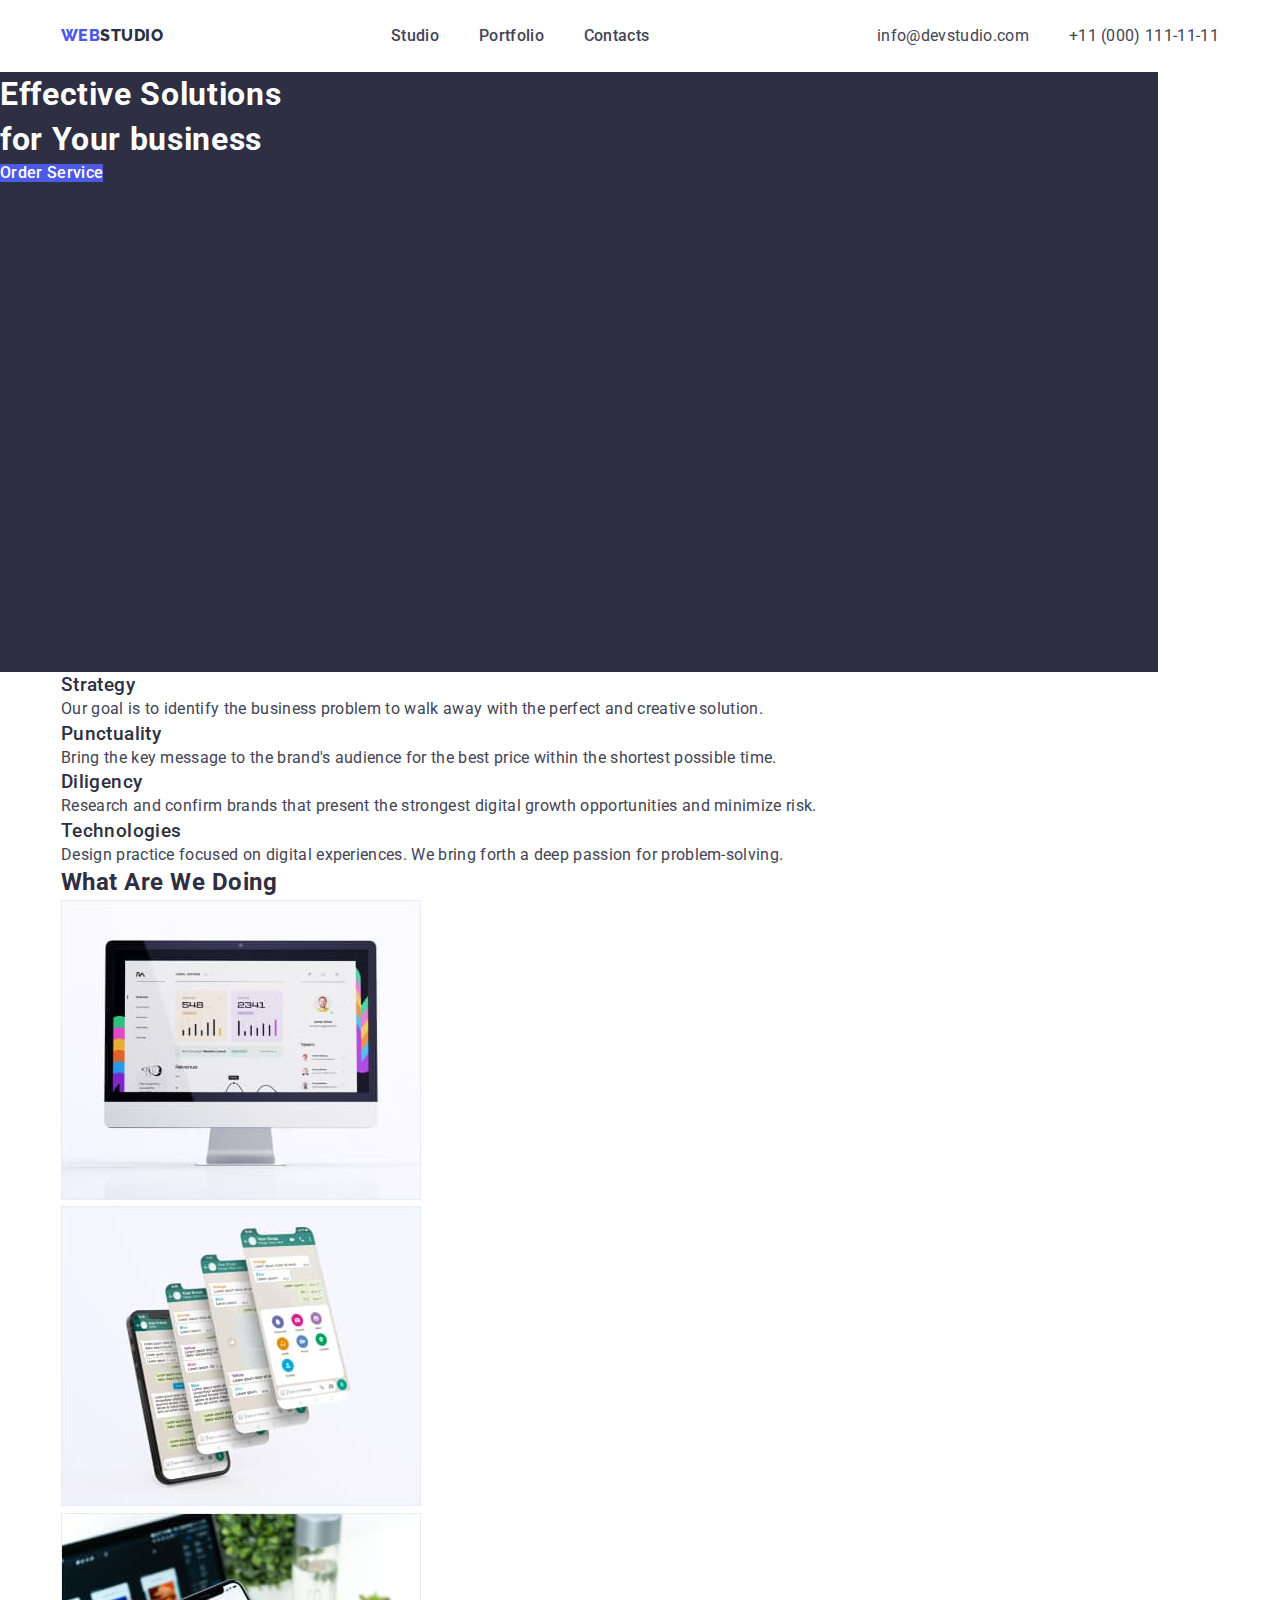
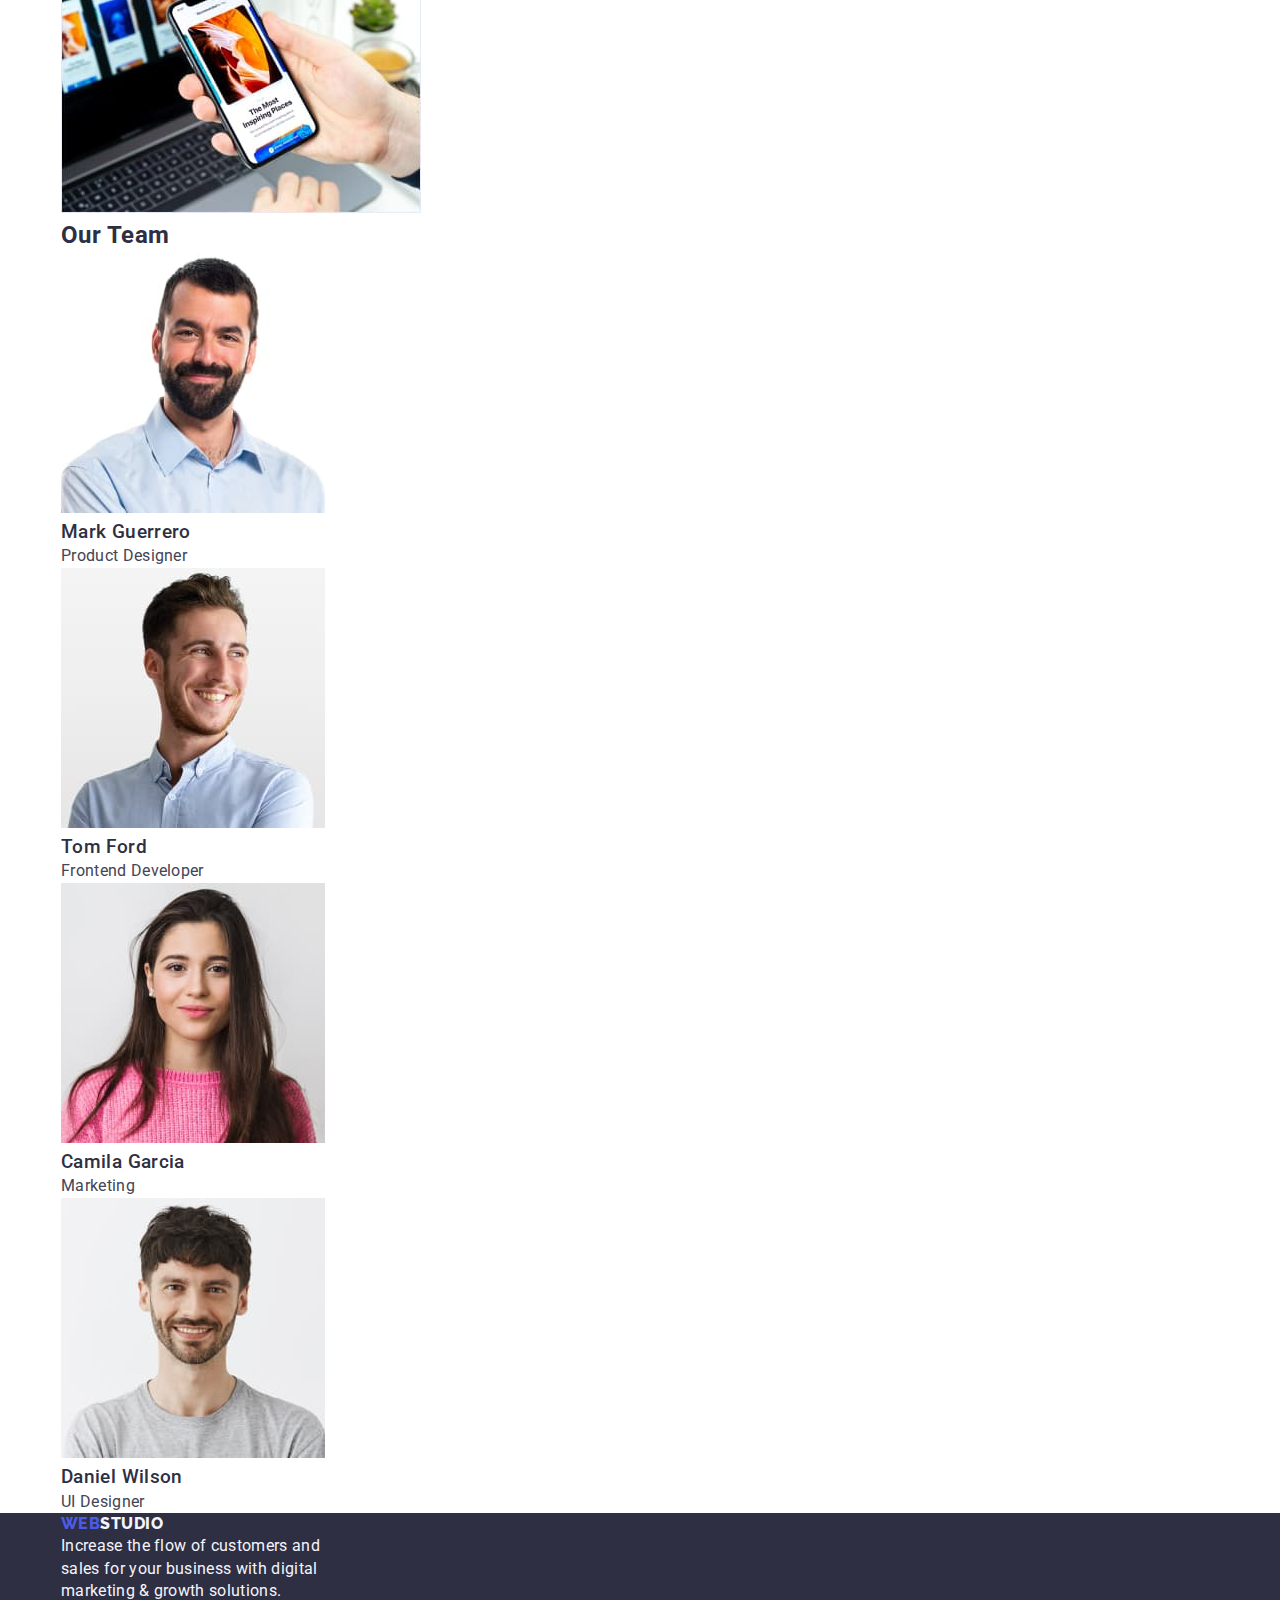
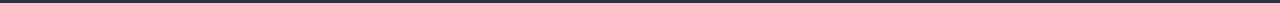
==== index.html @ 05316452 "add flex to index.htmland styles.css" ====
<!DOCTYPE html>
<html lang="en">
	<head>
		<meta charset="UTF-8" />
		<meta name="viewport" content="width=device-width, initial-scale=1.0" />
		<title>hw-02-ed16</title>
		<link rel="preconnect" href="https://fonts.googleapis.com" />
		<link rel="preconnect" href="https://fonts.gstatic.com" crossorigin />
		<link
			href="https://fonts.googleapis.com/css2?family=Raleway:wght@700&family=Roboto:wght@400;500;700;900&display=swap"
			rel="stylesheet"
		/>
		<link
			rel="stylesheet"
			href="https://cdnjs.cloudflare.com/ajax/libs/modern-normalize/1.0.0/modern-normalize.min.css"
		/>
		<link rel="stylesheet" href="./css/styles.css" />
	</head>
	<body>
		<header>
			<div class="container">
				<div class="header-system">
					<!--header - logo-->
					<div class="header-system_item">
						<a class="brand-logo" href="./index.html"
							><span class="brand-logo_blue">WEB</span
							><span class="brand-logo_black">STUDIO</span>
						</a>
					</div>
					<!--nawigacja nagłówka-->
					<div class="header-system_item">
						<nav>
							<ul class="header-nav">
								<li><a href="./index.html">Studio</a></li>
								<li><a href="./porfolio.html">Portfolio</a></li>
								<li><a href="./contacts.html">Contacts</a></li>
							</ul>
						</nav>
					</div>

					<!--kontakty w nagłówku-->
					<div class="header-system_item">
						<address>
							<ul class="header-contacts">
								<li>
									<a href="mailto:info@devstudio.com">info@devstudio.com</a>
								</li>
								<li><a href="tel:+11(000)1111111">+11 (000) 111-11-11</a></li>
							</ul>
						</address>
					</div>
				</div>
			</div>
		</header>
		<main>
			<!--hero-->
			<div class="hero-system">
				<section class="hero-background">
					<div class="container">
						<div class="hero-system_item">
							<h1>
								Effective Solutions<br />
								for Your business
							</h1>
							<div class="hero-system_item">
								<button class="hero-button" type="button">Order Service</button>
							</div>
						</div>
					</div>
				</section>
			</div>

			<!--Main Page - section 1-->

			<section>
				<div class="container">
					<ul>
						<li>
							<h3>Strategy</h3>
							<p class="section1-content">
								Our goal is to identify the business problem to walk away with
								the perfect and creative solution.
							</p>
						</li>
						<li>
							<h3>Punctuality</h3>
							<p class="section1-content">
								Bring the key message to the brand's audience for the best price
								within the shortest possible time.
							</p>
						</li>
						<li>
							<h3>Diligency</h3>
							<p class="section1-content">
								Research and confirm brands that present the strongest digital
								growth opportunities and minimize risk.
							</p>
						</li>
						<li>
							<h3>Technologies</h3>
							<p class="section1-content">
								Design practice focused on digital experiences. We bring forth a
								deep passion for problem-solving.
							</p>
						</li>
					</ul>
				</div>
			</section>

			<!--Main Page - section 2-->

			<section>
				<div class="container">
					<h2>What Are We Doing</h2>
					<ul>
						<li>
							<img
								src="./images/image-1.jpg"
								width="360"
								height="300"
								alt="computer screen"
							/>
						</li>
						<li>
							<img
								src="./images/image-2.jpg"
								width="360"
								height="300"
								alt="four mobile screens"
							/>
						</li>
						<li>
							<img
								src="./images/image-3.jpg"
								width="360"
								height="300"
								alt="mobile phone in mens hand"
							/>
						</li>
					</ul>
				</div>
			</section>

			<!--Main Page - section 3-->

			<section>
				<div class="container">
					<h2>Our Team</h2>
					<ul>
						<li>
							<img
								src="./images/image-4.jpg"
								width="264"
								height="260"
								alt="smiled men with beard"
							/>
							<h3>Mark Guerrero</h3>
							<p class="team-position">Product Designer</p>
						</li>
						<li>
							<img
								src="./images/image-5.jpg"
								width="264"
								height="260"
								alt="smiled young men"
							/>
							<h3>Tom Ford</h3>
							<p class="team-position">Frontend Developer</p>
						</li>
						<li>
							<img
								src="./images/image-6.jpg"
								width="264"
								height="260"
								alt="young girl in pink sweater"
							/>
							<h3>Camila Garcia</h3>
							<p class="team-position">Marketing</p>
						</li>
						<li>
							<img
								src="./images/image-7.jpg"
								width="264"
								height="260"
								alt="young men in grey t-shirt"
							/>
							<h3>Daniel Wilson</h3>
							<p class="team-position">UI Designer</p>
						</li>
					</ul>
				</div>
			</section>
		</main>

		<!--footer - logo-->
		<footer>
			<section class="footer-background">
				<div class="container">
					<a class="brand-logo" href="./index.html"
						><span class="brand-logo_blue">WEB</span
						><span class="brand-logo_white">STUDIO</span>
					</a>

					<p class="footer-contents">
						Increase the flow of customers and<br />
						sales for your business with digital<br />
						marketing & growth solutions.
					</p>
				</div>
			</section>
		</footer>
	</body>
</html>
---- css/styles.css ----
*,
*::before,
*::after {
	box-sizing: border-box;
	margin: 0;
	padding: 0;
	border: 0;
	line-height: 1.4em;
	vertical-align: baseline;
	text-decoration: none;
	outline: 0;
}
.container {
	width: 1158px;
	margin: 0 auto;
}
/* paleta kolorów */

:root {
	--dark: #2e2f42;
	--primary-brand: #4d5ae5;
	--white-background: #ffffff;
	--text: #434455;
	--light: #f4f4fd;
	--accent: #e7e9fc;
	--pressed-state: #404bbf;
	--success: #31d0aa;
	--subtle-title: #8e8f99;
	--modal-overlay: rgba(46, 47, 66, 0.4);
	--modal-background: #fcfcfc;
	--hero-background: rgba(46, 47, 66, 0.7);
}

/* style globalne */

body {
	font-family: "Roboto", sans-serif;
	color: var(--text);
}
a {
	text-decoration: none;
	color: var(--text);
}
a:active {
	color: var(--pressed-state);
}
a:hover {
	color: var(--pressed-state);
}
ul {
	font-style: normal;
	list-style-type: none;
}
button {
	cursor: pointer;
}
h1 {
	color: var(--white-background);
	font-weight: 700;
	font-size: 56;
	line-height: 1, 07;
	letter-spacing: 0.02em;
}

h2 {
	color: var(--dark);
	font-weight: 700;
	font-size: 36;
	line-height: 1, 11;
	letter-spacing: 0.02em;
}

h3 {
	color: var(--dark);
	font-weight: 500;
	font-size: 20;
	line-height: 1, 2;
	letter-spacing: 0.02em;
}

/* header - logo */

.brand-logo {
	font-family: Raleway;
	font-style: normal;
	font-weight: 800;
	font-size: 18;
	line-height: 1, 17;
	letter-spacing: 0.03em;
	text-transform: uppercase;
}
.brand-logo_blue {
	color: var(--primary-brand);
}
.brand-logo_black {
	color: var(--dark);
}

/* nawigacja nagłówka */

.header-system {
	display: flex;
	justify-content: space-between;
	align-items: center;
	height: 72px;
}
.header-system_item {
}
.header-nav {
	display: flex;
	font-weight: 500;
	font-size: 16;
	line-height: 1, 5;
	letter-spacing: 0.02em;
	gap: 40px;
}

/* kontakty w nagłówku */

.header-contacts {
	display: flex;
	flex-direction: row;
	gap: 40px;
	font-size: 16;
	line-height: 1, 5;
	letter-spacing: 0.02em;
}

/* hero */

.hero-system {
	display: flex;

	height: 600px;
}
.hero-system_item {
}
.hero-background {
	background-color: var(--dark);
}
.hero-button {
	color: var(--white-background);
	background-color: var(--primary-brand);
	font-weight: 500;
	font-size: 16;
	line-height: 1, 5;
	letter-spacing: 0.02em;
}

/* Main Page section 1 */

.section1-content {
	color: var(--text);
	font-size: 16;
	line-height: 1, 5;
	letter-spacing: 0.02em;
}

/* Main Page - section 3 */

.team-position {
	color: var(--text);
	font-size: 16;
	line-height: 1, 5;
	letter-spacing: 0.02em;
}

/* footer */

.footer-contents {
	color: var(--light);
	font-size: 16;
	line-height: 1, 5;
	letter-spacing: 0.02em;
}
.footer-background {
	background-color: var(--dark);
}
.brand-logo_white {
	color: var(--light);
}

/* Portfolio */
/* Filters*/

.portfolio-list .portfolio-button {
	color: var(--primary-brand);
	background-color: var(--light);
	font-weight: 500;
	font-size: 16;
	line-height: 1, 5;
	letter-spacing: 4;
	border: 1px solid var(--accent);
	border-radius: 4px;
}

.portfolio-list .portfolio-button:hover,
.portfolio-list .portfolio-button:focus {
	color: var(--white-background);
	background-color: var(--pressed-state);
	box-shadow: 0px 2px 2px 0px rgba(0, 0, 0, 0.12),
		0px 2px 1px 0px rgba(0, 0, 0, 0.08), 0px 3px 1px 0px rgba(0, 0, 0, 0.1);
	border: none;
}
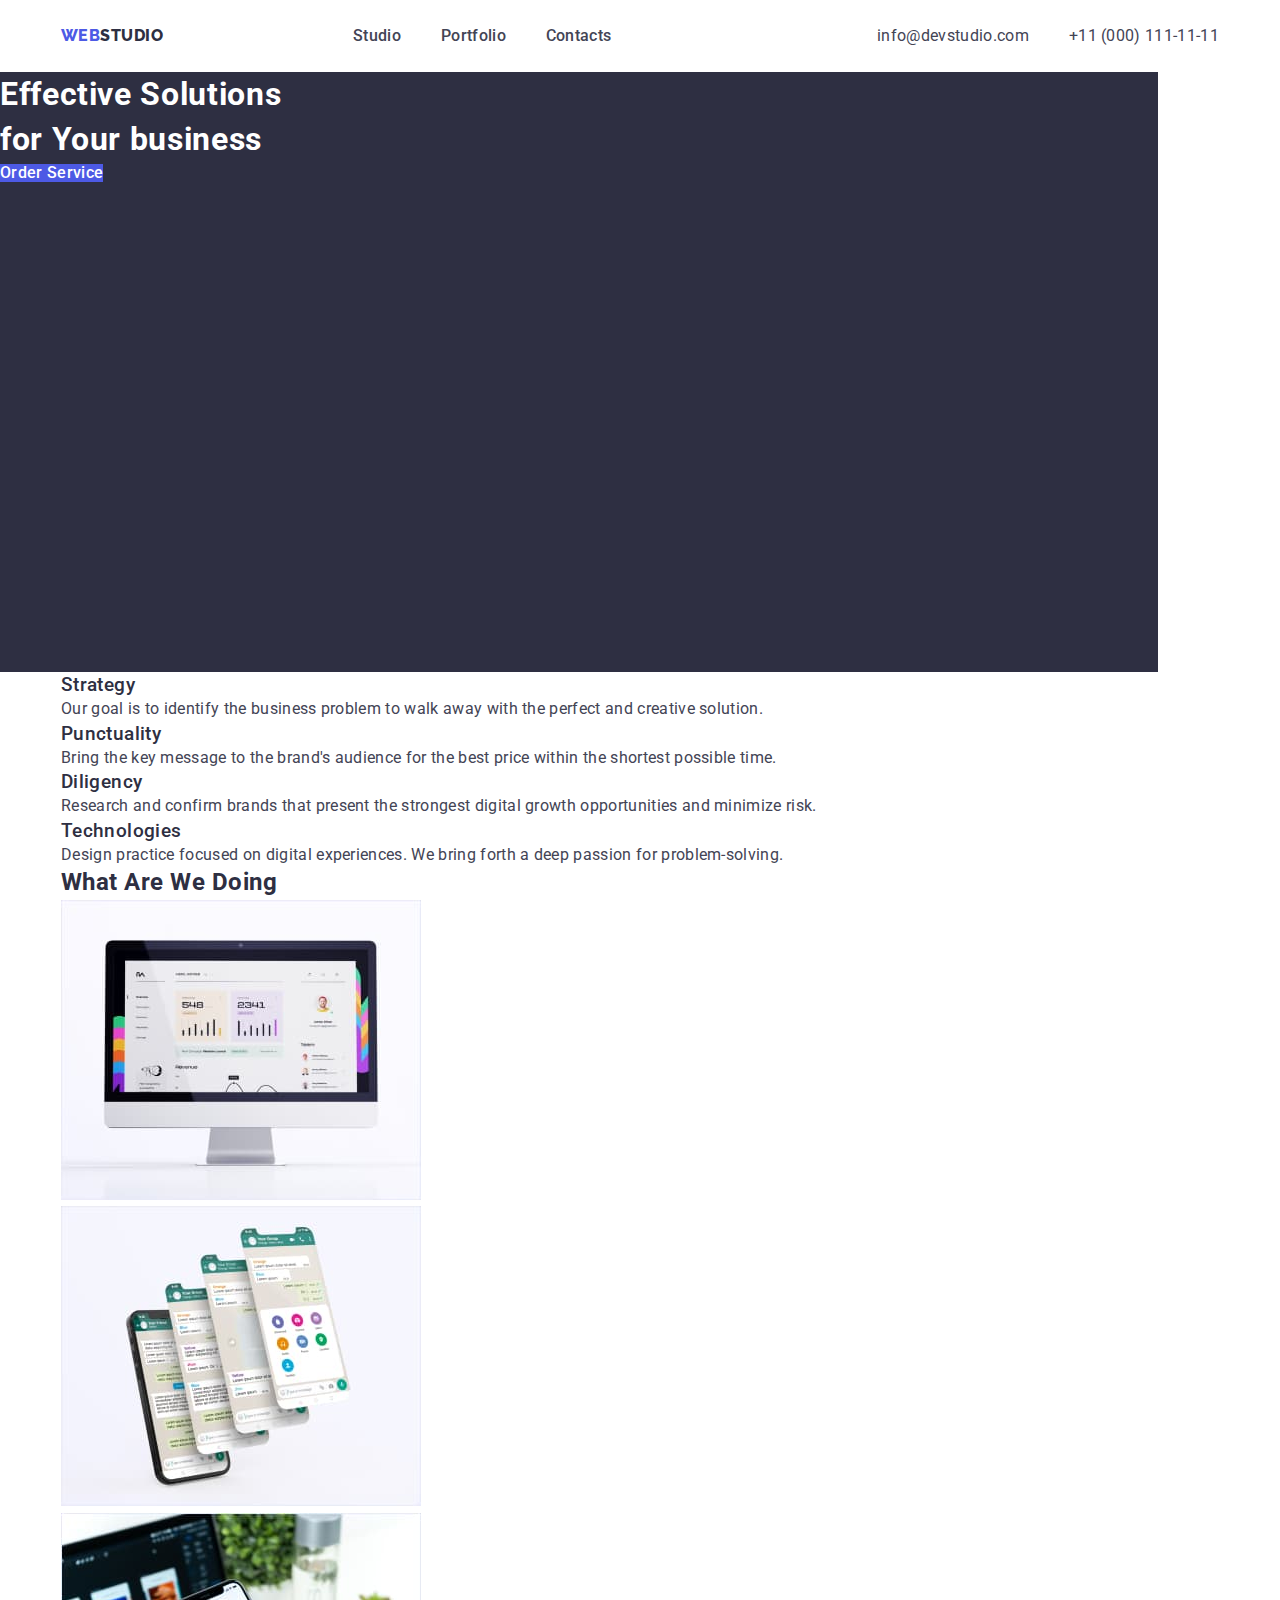
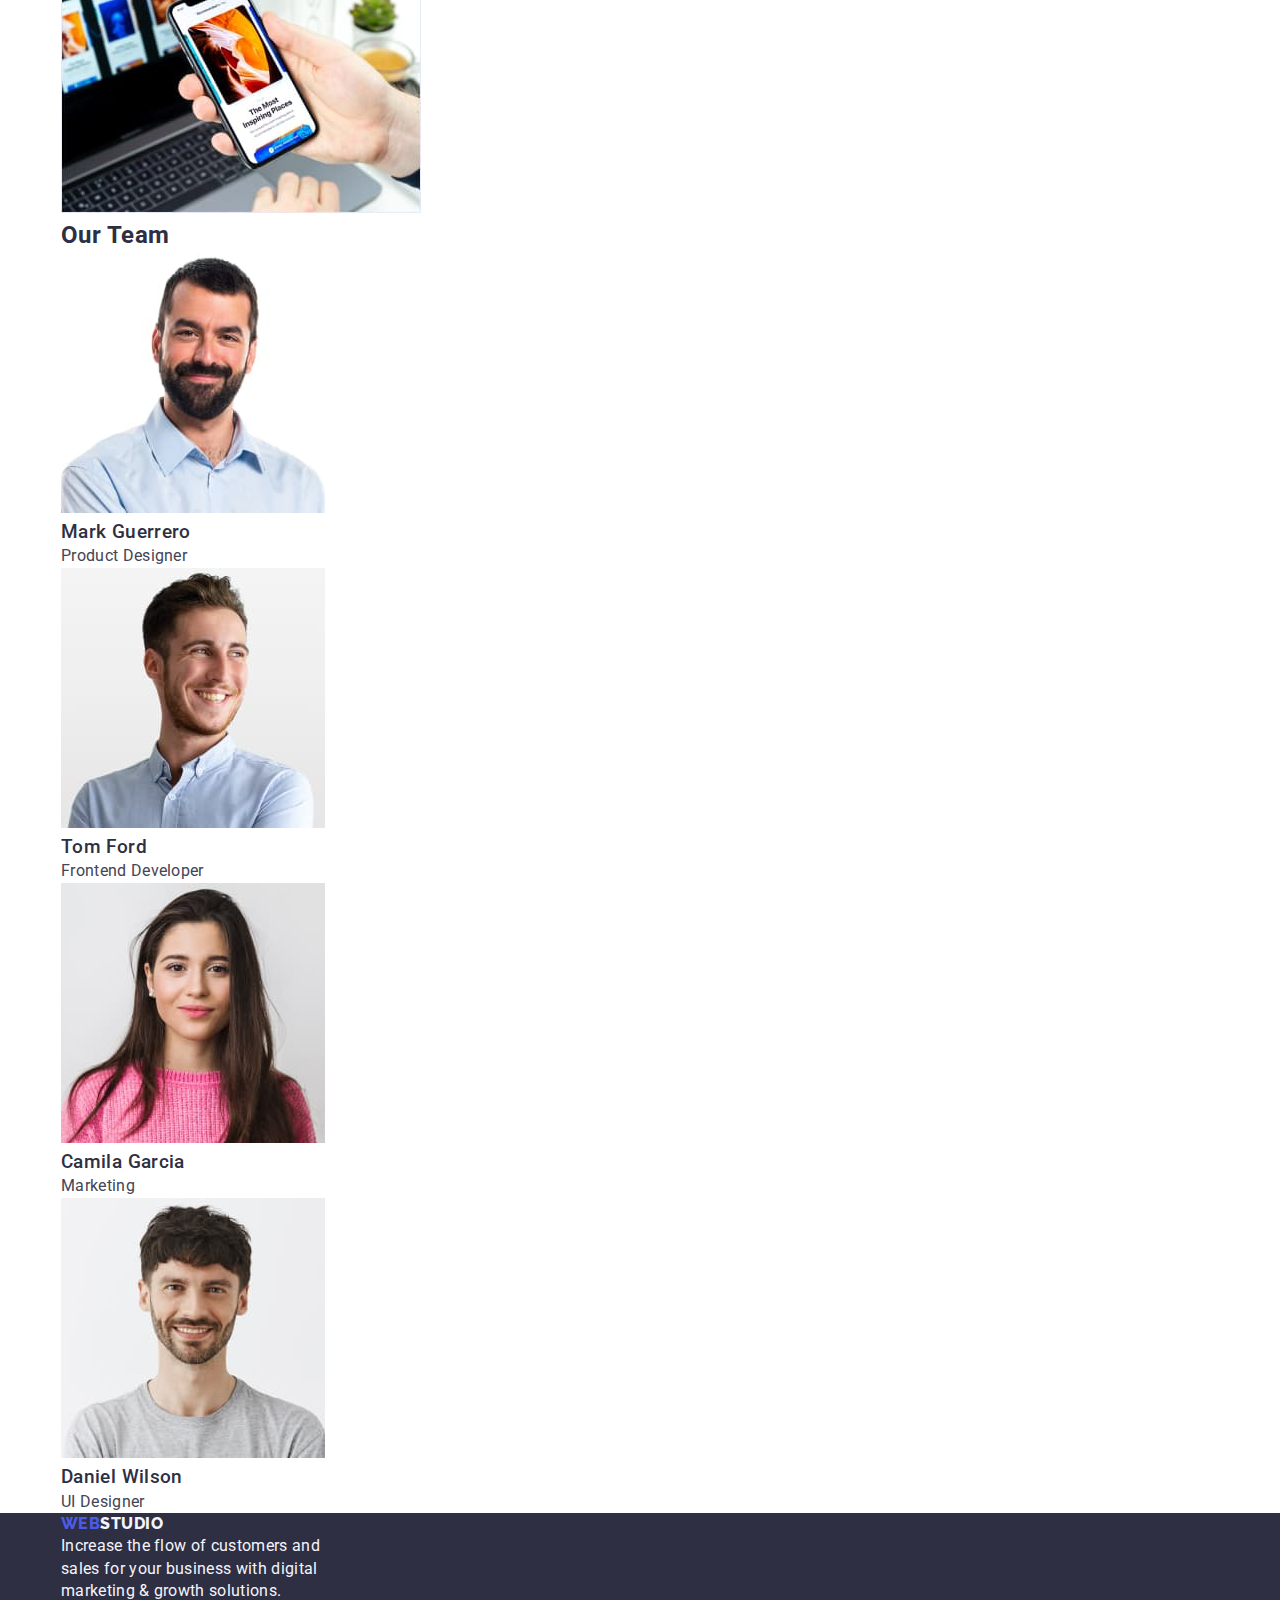
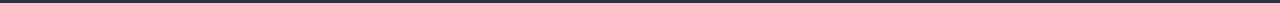
==== commit 34702a12: "update hero" ====
--- a/index.html
+++ b/index.html
@@ -21,7 +21,7 @@
 			<div class="container">
 				<div class="header-system">
 					<!--header - logo-->
-					<div class="header-system_item">
+					<div>
 						<a class="brand-logo" href="./index.html"
 							><span class="brand-logo_blue">WEB</span
 							><span class="brand-logo_black">STUDIO</span>
@@ -39,7 +39,7 @@
 					</div>
 
 					<!--kontakty w nagłówku-->
-					<div class="header-system_item">
+					<div>
 						<address>
 							<ul class="header-contacts">
 								<li>
@@ -58,7 +58,7 @@
 				<section class="hero-background">
 					<div class="container">
 						<div class="hero-system_item">
-							<h1>
+							<h1 class="hero-title_style">
 								Effective Solutions<br />
 								for Your business
 							</h1>
--- a/css/styles.css
+++ b/css/styles.css
@@ -105,6 +105,7 @@
 	height: 72px;
 }
 .header-system_item {
+	padding-right: 76px;
 }
 .header-nav {
 	display: flex;
@@ -135,8 +136,12 @@
 }
 .hero-system_item {
 }
+.hero-title_style {
+	justify-content: center;
+}
 .hero-background {
 	background-color: var(--dark);
+	max-width: 1600px;
 }
 .hero-button {
 	color: var(--white-background);
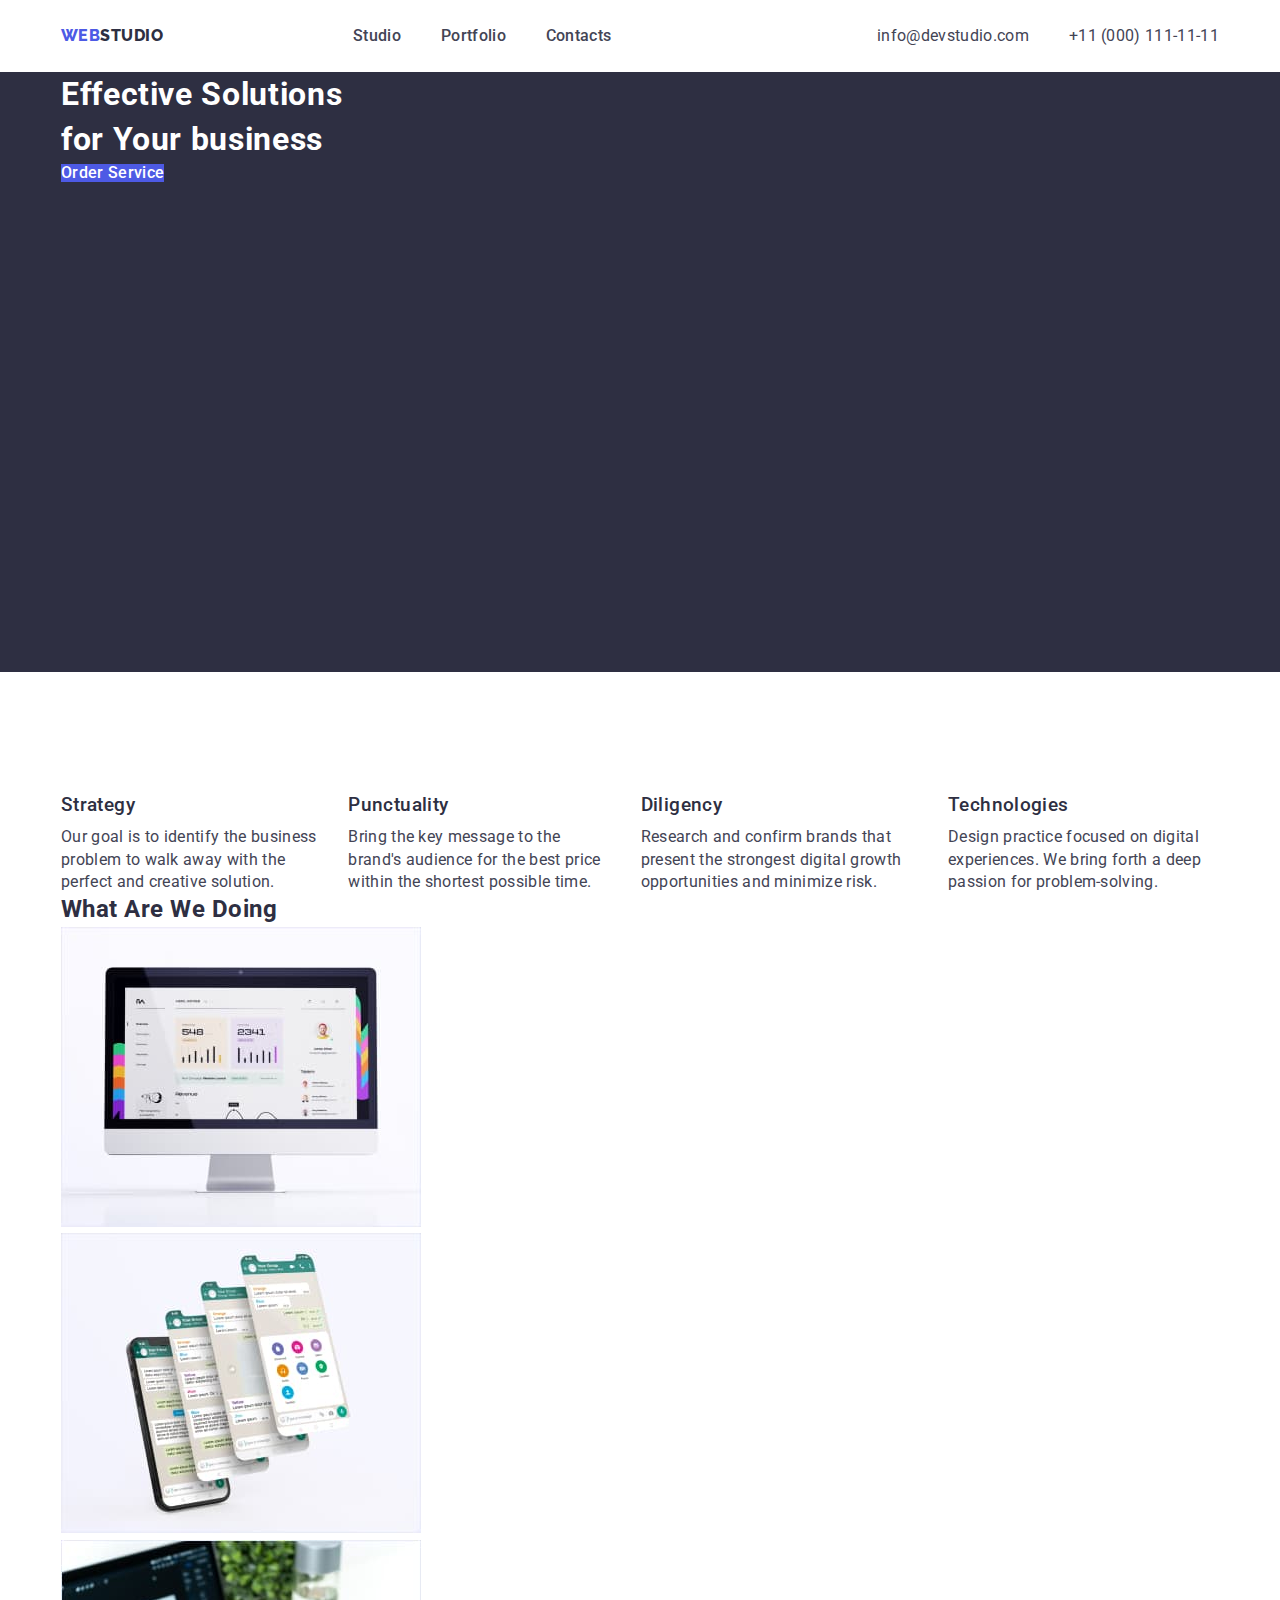
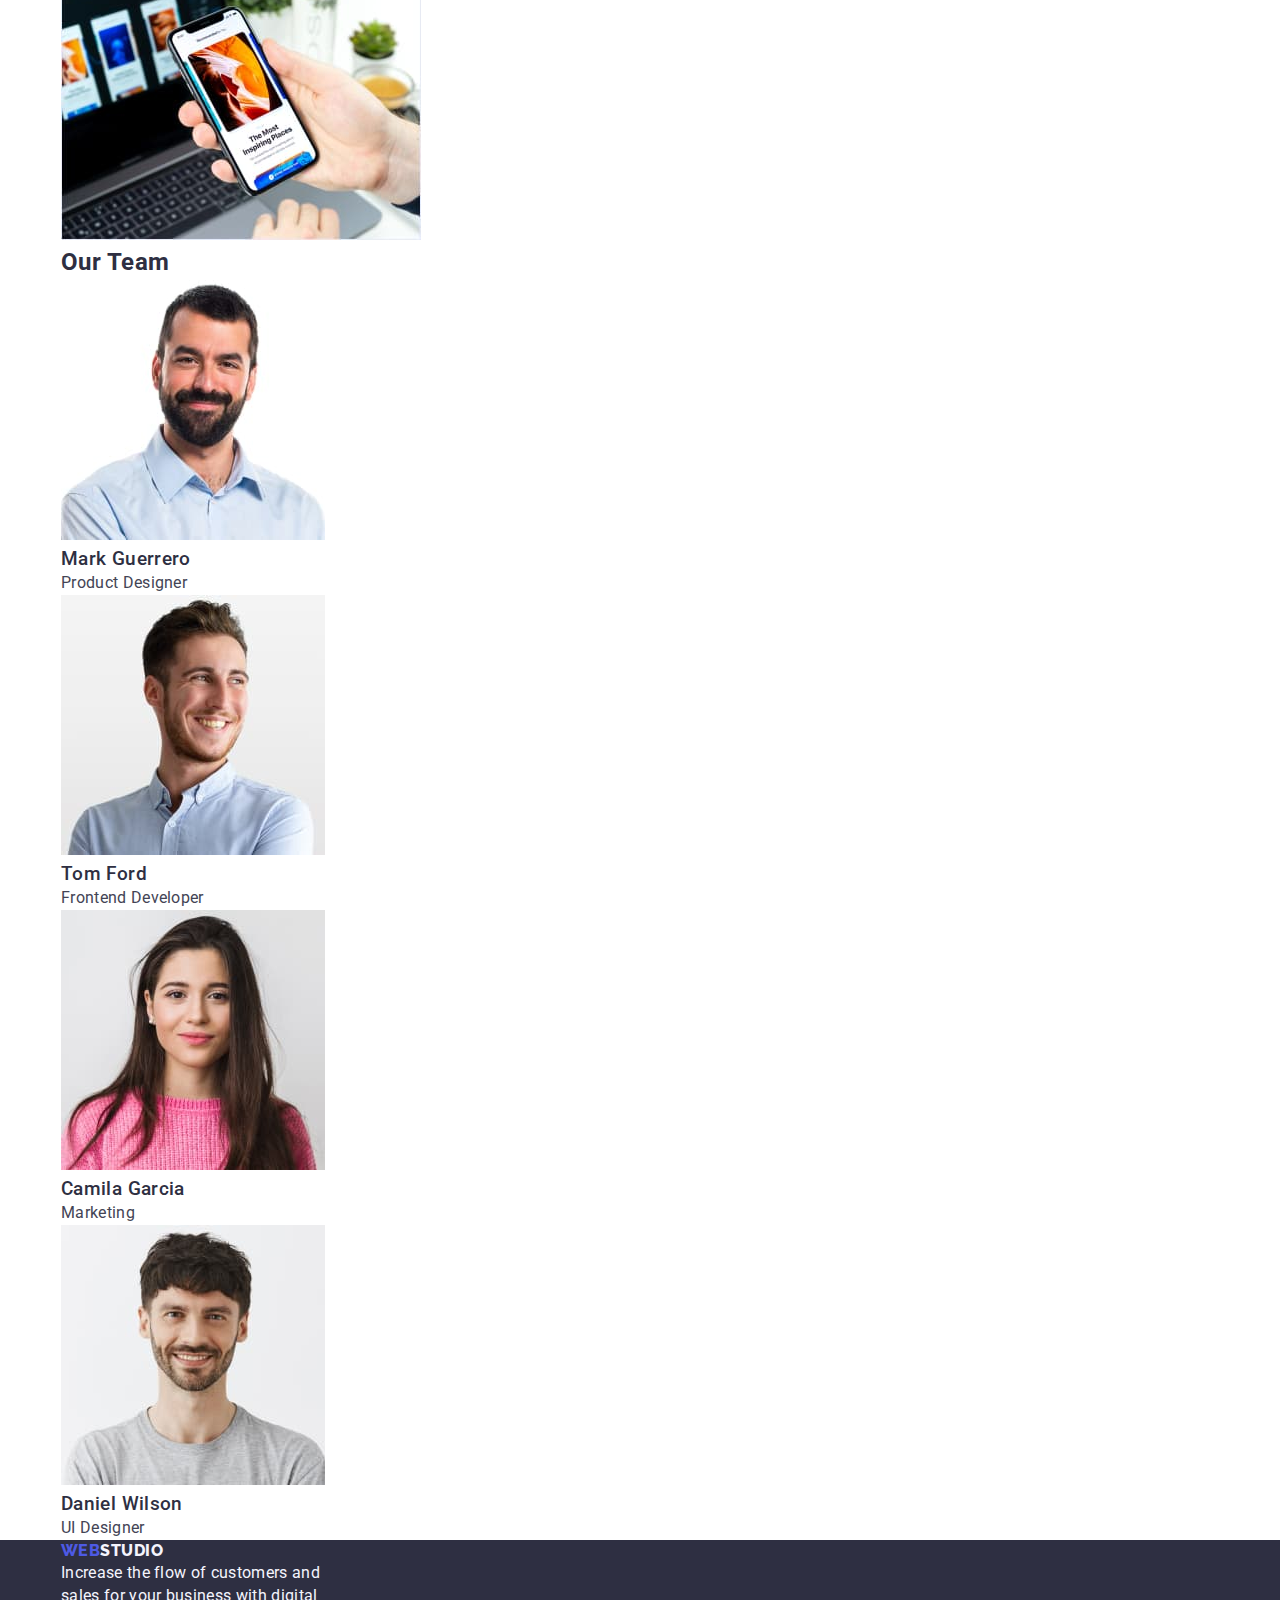
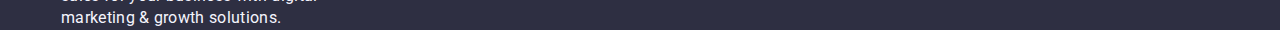
==== commit cb31957d: "update section1" ====
--- a/index.html
+++ b/index.html
@@ -54,27 +54,28 @@
 		</header>
 		<main>
 			<!--hero-->
-			<div class="hero-system">
-				<section class="hero-background">
-					<div class="container">
-						<div class="hero-system_item">
-							<h1 class="hero-title_style">
+
+			<section class="hero-background">
+				<div class="container">
+					<div class="hero-structure">
+						<div>
+							<h1>
 								Effective Solutions<br />
 								for Your business
 							</h1>
-							<div class="hero-system_item">
-								<button class="hero-button" type="button">Order Service</button>
-							</div>
 						</div>
-					</div>
-				</section>
-			</div>
+						<div>
+							<button class="hero-button" type="button">Order Service</button>
+						</div>
+					</div>
+				</div>
+			</section>
 
 			<!--Main Page - section 1-->
 
 			<section>
 				<div class="container">
-					<ul>
+					<ul class="section1-structure">
 						<li>
 							<h3>Strategy</h3>
 							<p class="section1-content">
--- a/css/styles.css
+++ b/css/styles.css
@@ -60,6 +60,7 @@
 	font-size: 56;
 	line-height: 1, 07;
 	letter-spacing: 0.02em;
+	font-style: normal;
 }
 
 h2 {
@@ -129,19 +130,14 @@
 
 /* hero */
 
-.hero-system {
-	display: flex;
-
-	height: 600px;
-}
-.hero-system_item {
-}
-.hero-title_style {
-	justify-content: center;
-}
 .hero-background {
 	background-color: var(--dark);
-	max-width: 1600px;
+	height: 600px;
+}
+.hero-structure {
+	display: flex;
+	flex-direction: column;
+	justify-content: center;
 }
 .hero-button {
 	color: var(--white-background);
@@ -154,11 +150,20 @@
 
 /* Main Page section 1 */
 
+.section1-structure {
+	display: flex;
+	flex-direction: row;
+	justify-content: space-between;
+	padding-top: 120px;
+	gap: 24px;
+}
+
 .section1-content {
 	color: var(--text);
 	font-size: 16;
 	line-height: 1, 5;
 	letter-spacing: 0.02em;
+	padding-top: 8px;
 }
 
 /* Main Page - section 3 */
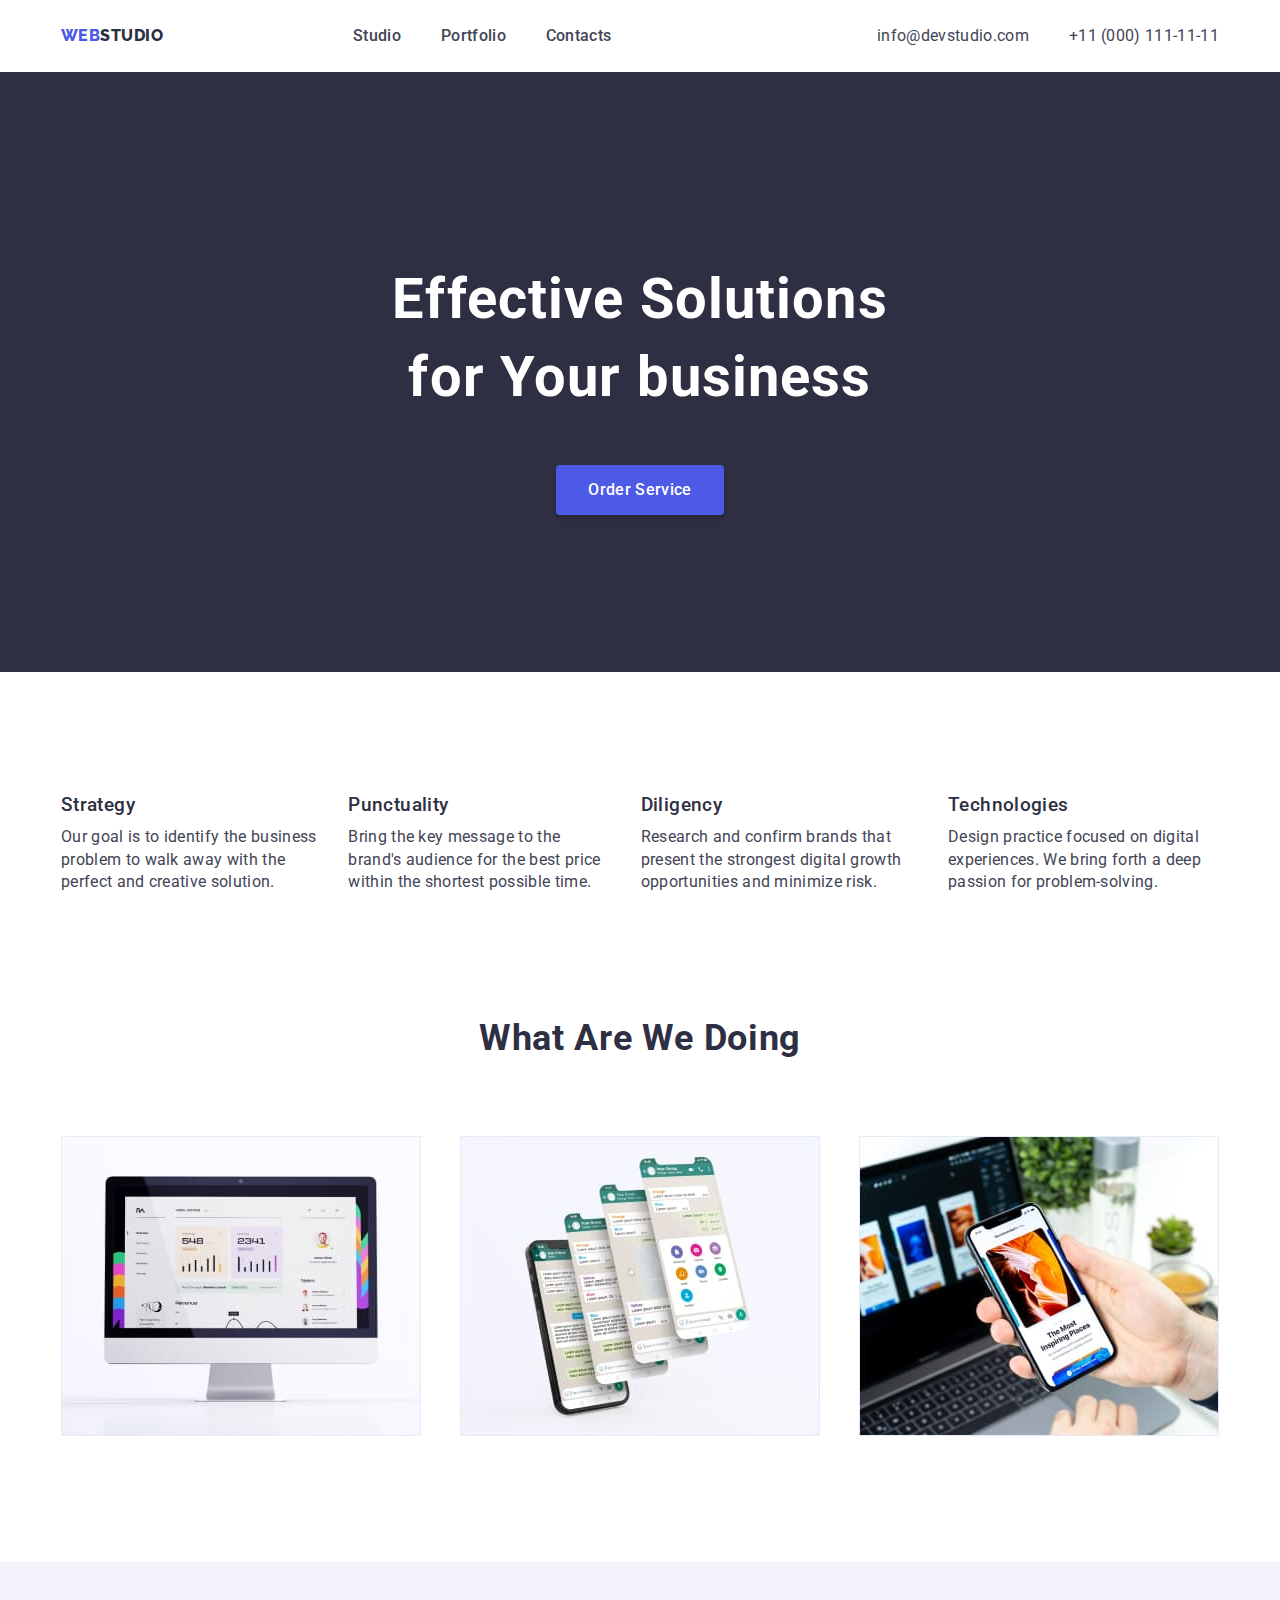
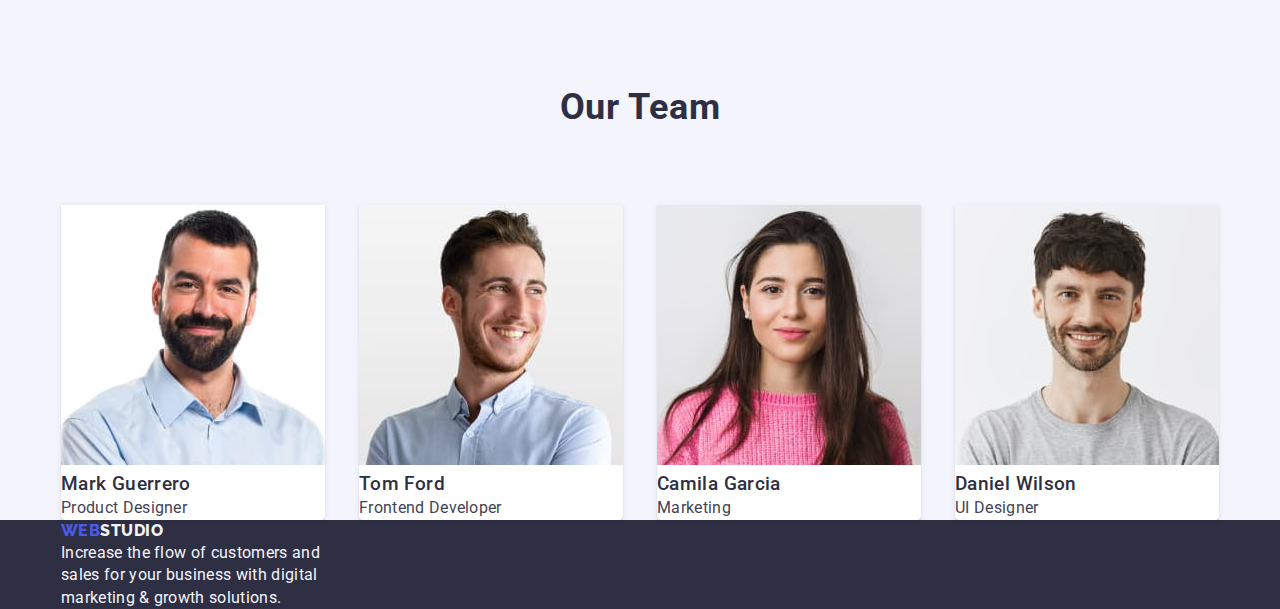
==== commit 8d524aea: "update hero section1 section2 section3" ====
--- a/index.html
+++ b/index.html
@@ -57,16 +57,14 @@
 
 			<section class="hero-background">
 				<div class="container">
-					<div class="hero-structure">
-						<div>
-							<h1>
-								Effective Solutions<br />
-								for Your business
-							</h1>
-						</div>
-						<div>
-							<button class="hero-button" type="button">Order Service</button>
-						</div>
+					<h1>
+						Effective Solutions<br />
+						for Your business
+					</h1>
+					<div class="hero-button_position">
+						<button class="hero-button_look" type="button">
+							Order Service
+						</button>
 					</div>
 				</div>
 			</section>
@@ -113,7 +111,7 @@
 			<section>
 				<div class="container">
 					<h2>What Are We Doing</h2>
-					<ul>
+					<ul class="section2-structure">
 						<li>
 							<img
 								src="./images/image-1.jpg"
@@ -144,11 +142,11 @@
 
 			<!--Main Page - section 3-->
 
-			<section>
+			<section class="section3-background">
 				<div class="container">
 					<h2>Our Team</h2>
-					<ul>
-						<li>
+					<ul class="section3-structure">
+						<li class="section3-item">
 							<img
 								src="./images/image-4.jpg"
 								width="264"
@@ -158,7 +156,7 @@
 							<h3>Mark Guerrero</h3>
 							<p class="team-position">Product Designer</p>
 						</li>
-						<li>
+						<li class="section3-item">
 							<img
 								src="./images/image-5.jpg"
 								width="264"
@@ -168,7 +166,7 @@
 							<h3>Tom Ford</h3>
 							<p class="team-position">Frontend Developer</p>
 						</li>
-						<li>
+						<li class="section3-item">
 							<img
 								src="./images/image-6.jpg"
 								width="264"
@@ -178,7 +176,7 @@
 							<h3>Camila Garcia</h3>
 							<p class="team-position">Marketing</p>
 						</li>
-						<li>
+						<li class="section3-item">
 							<img
 								src="./images/image-7.jpg"
 								width="264"
--- a/css/styles.css
+++ b/css/styles.css
@@ -57,18 +57,22 @@
 h1 {
 	color: var(--white-background);
 	font-weight: 700;
-	font-size: 56;
+	font-size: 56px;
 	line-height: 1, 07;
 	letter-spacing: 0.02em;
 	font-style: normal;
+	text-align: center;
+	padding-top: 188px;
 }
 
 h2 {
 	color: var(--dark);
 	font-weight: 700;
-	font-size: 36;
+	font-size: 36px;
 	line-height: 1, 11;
 	letter-spacing: 0.02em;
+	text-align: center;
+	padding-top: 120px;
 }
 
 h3 {
@@ -134,18 +138,21 @@
 	background-color: var(--dark);
 	height: 600px;
 }
-.hero-structure {
-	display: flex;
-	flex-direction: column;
+.hero-button_position {
+	display: flex;
 	justify-content: center;
-}
-.hero-button {
+	padding-top: 48px;
+}
+.hero-button_look {
 	color: var(--white-background);
 	background-color: var(--primary-brand);
 	font-weight: 500;
-	font-size: 16;
-	line-height: 1, 5;
-	letter-spacing: 0.02em;
+	font-size: 16px;
+	line-height: 1, 5;
+	letter-spacing: 0.02em;
+	padding: 16px 32px;
+	border-radius: 4px;
+	box-shadow: 0px 4px 4px 0px rgba(0, 0, 0, 0.15);
 }
 
 /* Main Page section 1 */
@@ -157,7 +164,6 @@
 	padding-top: 120px;
 	gap: 24px;
 }
-
 .section1-content {
 	color: var(--text);
 	font-size: 16;
@@ -165,9 +171,34 @@
 	letter-spacing: 0.02em;
 	padding-top: 8px;
 }
+/* Main Page - section 2 */
+
+.section2-structure {
+	display: flex;
+	flex-direction: row;
+	justify-content: space-between;
+	padding-top: 72px;
+	padding-bottom: 120px;
+}
 
 /* Main Page - section 3 */
 
+.section3-background {
+	background-color: var(--light);
+}
+.section3-structure {
+	display: flex;
+	flex-direction: row;
+	justify-content: space-between;
+	padding-top: 72px;
+}
+.section3-item {
+	border-radius: 0px 0px 4px 4px;
+	background: var(--white-background);
+	box-shadow: 0px 2px 1px 0px rgba(46, 47, 66, 0.08),
+		0px 1px 1px 0px rgba(46, 47, 66, 0.16),
+		0px 1px 6px 0px rgba(46, 47, 66, 0.08);
+}
 .team-position {
 	color: var(--text);
 	font-size: 16;
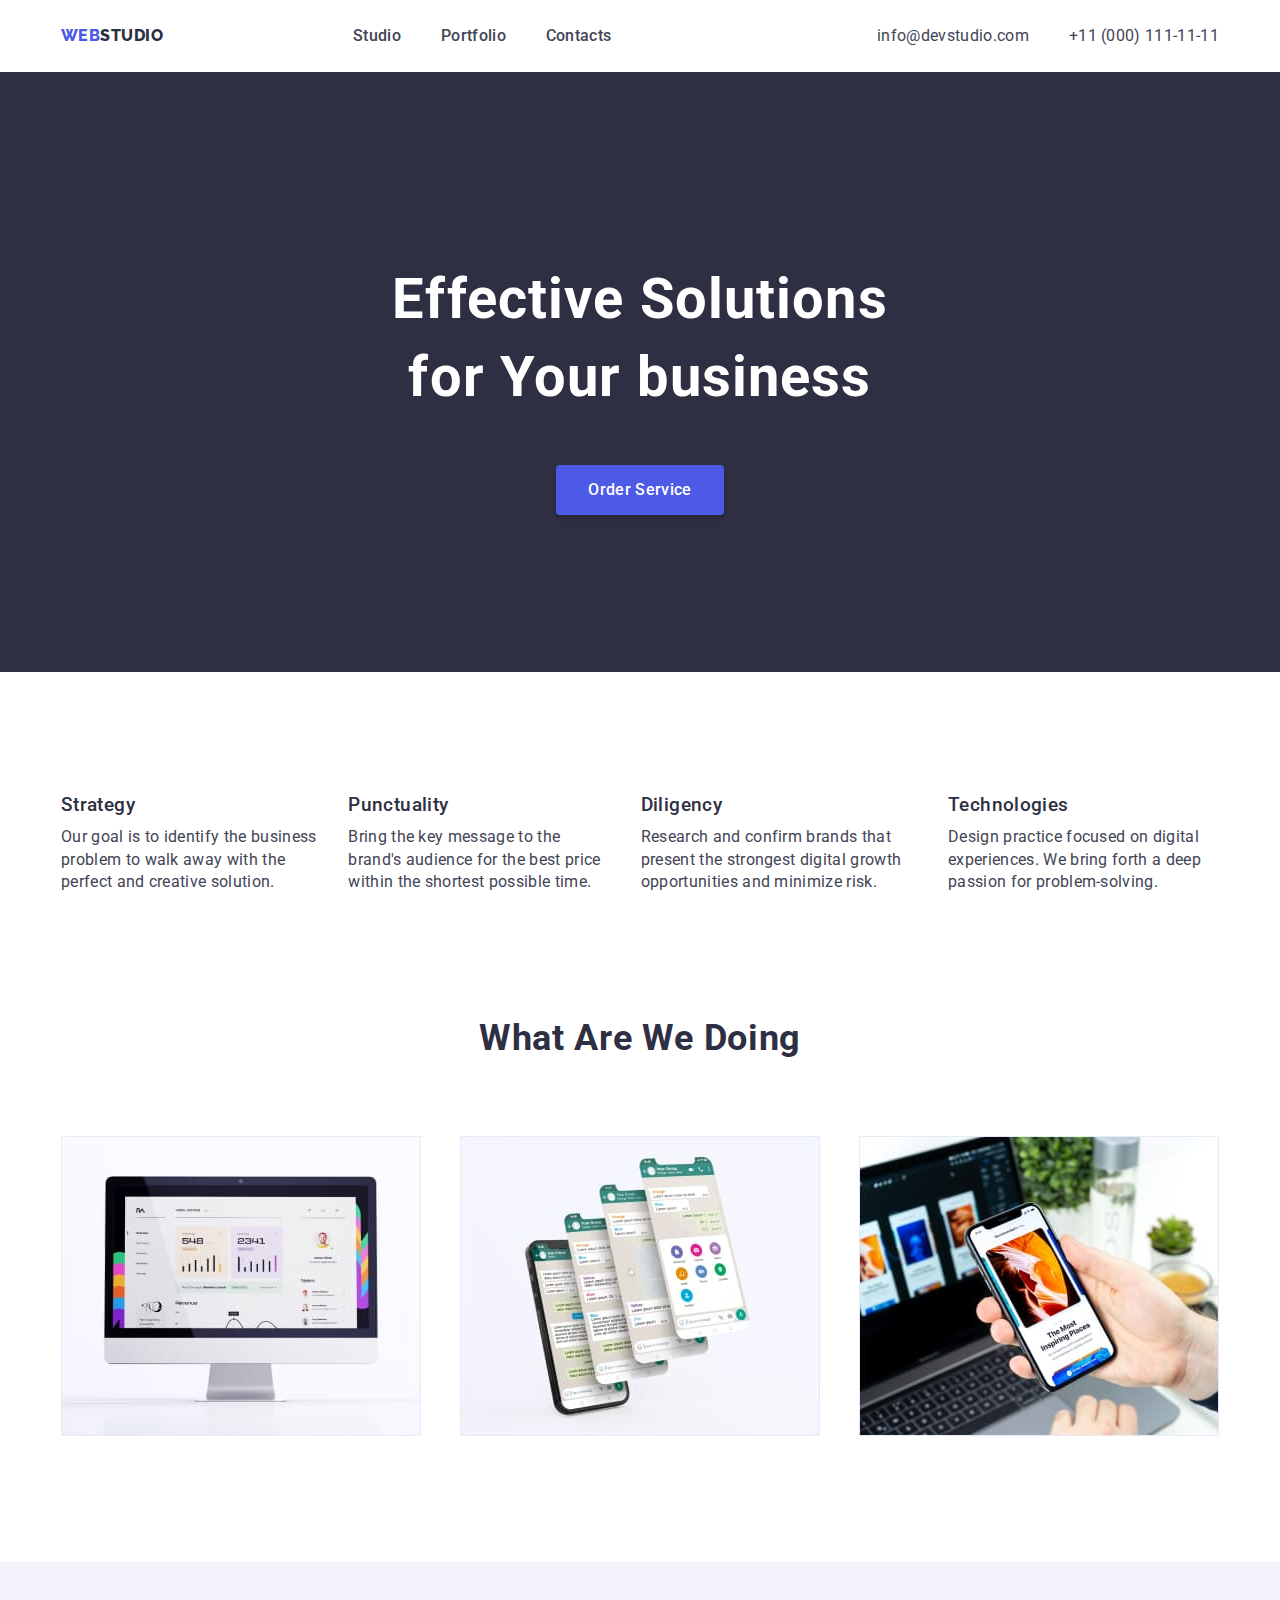
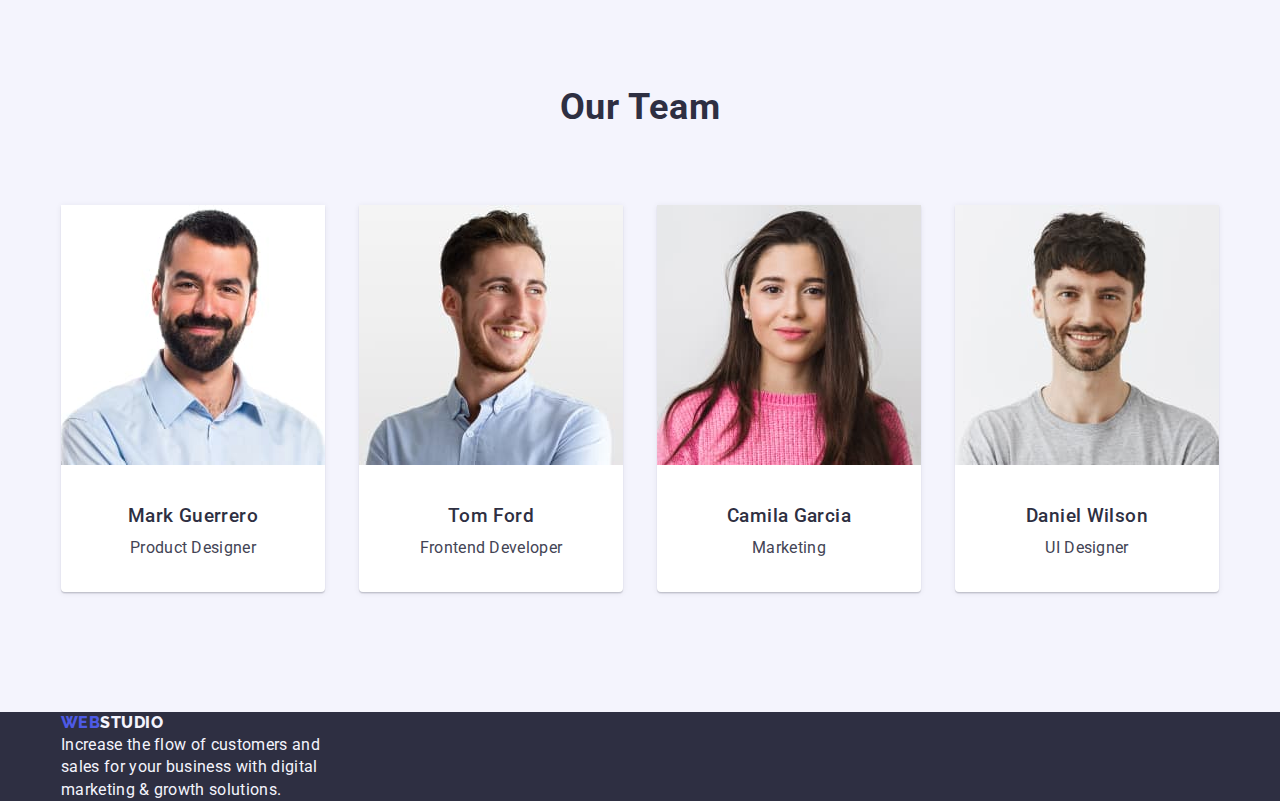
==== commit df56b64b: "update section3" ====
--- a/index.html
+++ b/index.html
@@ -142,49 +142,49 @@
 
 			<!--Main Page - section 3-->
 
-			<section class="section3-background">
+			<section class="section3_background">
 				<div class="container">
 					<h2>Our Team</h2>
-					<ul class="section3-structure">
-						<li class="section3-item">
+					<ul class="section3_structure">
+						<li class="section3_item">
 							<img
 								src="./images/image-4.jpg"
 								width="264"
 								height="260"
 								alt="smiled men with beard"
 							/>
-							<h3>Mark Guerrero</h3>
-							<p class="team-position">Product Designer</p>
-						</li>
-						<li class="section3-item">
+							<h3 class="section3_item-name">Mark Guerrero</h3>
+							<p class="section3_item-stand">Product Designer</p>
+						</li>
+						<li class="section3_item">
 							<img
 								src="./images/image-5.jpg"
 								width="264"
 								height="260"
 								alt="smiled young men"
 							/>
-							<h3>Tom Ford</h3>
-							<p class="team-position">Frontend Developer</p>
-						</li>
-						<li class="section3-item">
+							<h3 class="section3_item-name">Tom Ford</h3>
+							<p class="section3_item-stand">Frontend Developer</p>
+						</li>
+						<li class="section3_item">
 							<img
 								src="./images/image-6.jpg"
 								width="264"
 								height="260"
 								alt="young girl in pink sweater"
 							/>
-							<h3>Camila Garcia</h3>
-							<p class="team-position">Marketing</p>
-						</li>
-						<li class="section3-item">
+							<h3 class="section3_item-name">Camila Garcia</h3>
+							<p class="section3_item-stand">Marketing</p>
+						</li>
+						<li class="section3_item">
 							<img
 								src="./images/image-7.jpg"
 								width="264"
 								height="260"
 								alt="young men in grey t-shirt"
 							/>
-							<h3>Daniel Wilson</h3>
-							<p class="team-position">UI Designer</p>
+							<h3 class="section3_item-name">Daniel Wilson</h3>
+							<p class="section3_item-stand">UI Designer</p>
 						</li>
 					</ul>
 				</div>
--- a/css/styles.css
+++ b/css/styles.css
@@ -183,27 +183,35 @@
 
 /* Main Page - section 3 */
 
-.section3-background {
+.section3_background {
 	background-color: var(--light);
 }
-.section3-structure {
+.section3_structure {
 	display: flex;
 	flex-direction: row;
 	justify-content: space-between;
 	padding-top: 72px;
-}
-.section3-item {
+	padding-bottom: 120px;
+}
+.section3_item {
 	border-radius: 0px 0px 4px 4px;
 	background: var(--white-background);
 	box-shadow: 0px 2px 1px 0px rgba(46, 47, 66, 0.08),
 		0px 1px 1px 0px rgba(46, 47, 66, 0.16),
 		0px 1px 6px 0px rgba(46, 47, 66, 0.08);
 }
-.team-position {
-	color: var(--text);
-	font-size: 16;
-	line-height: 1, 5;
-	letter-spacing: 0.02em;
+.section3_item-name {
+	text-align: center;
+	padding-top: 32px;
+}
+.section3_item-stand {
+	color: var(--text);
+	font-size: 16;
+	line-height: 1, 5;
+	letter-spacing: 0.02em;
+	text-align: center;
+	padding-top: 8px;
+	padding-bottom: 32px;
 }
 
 /* footer */
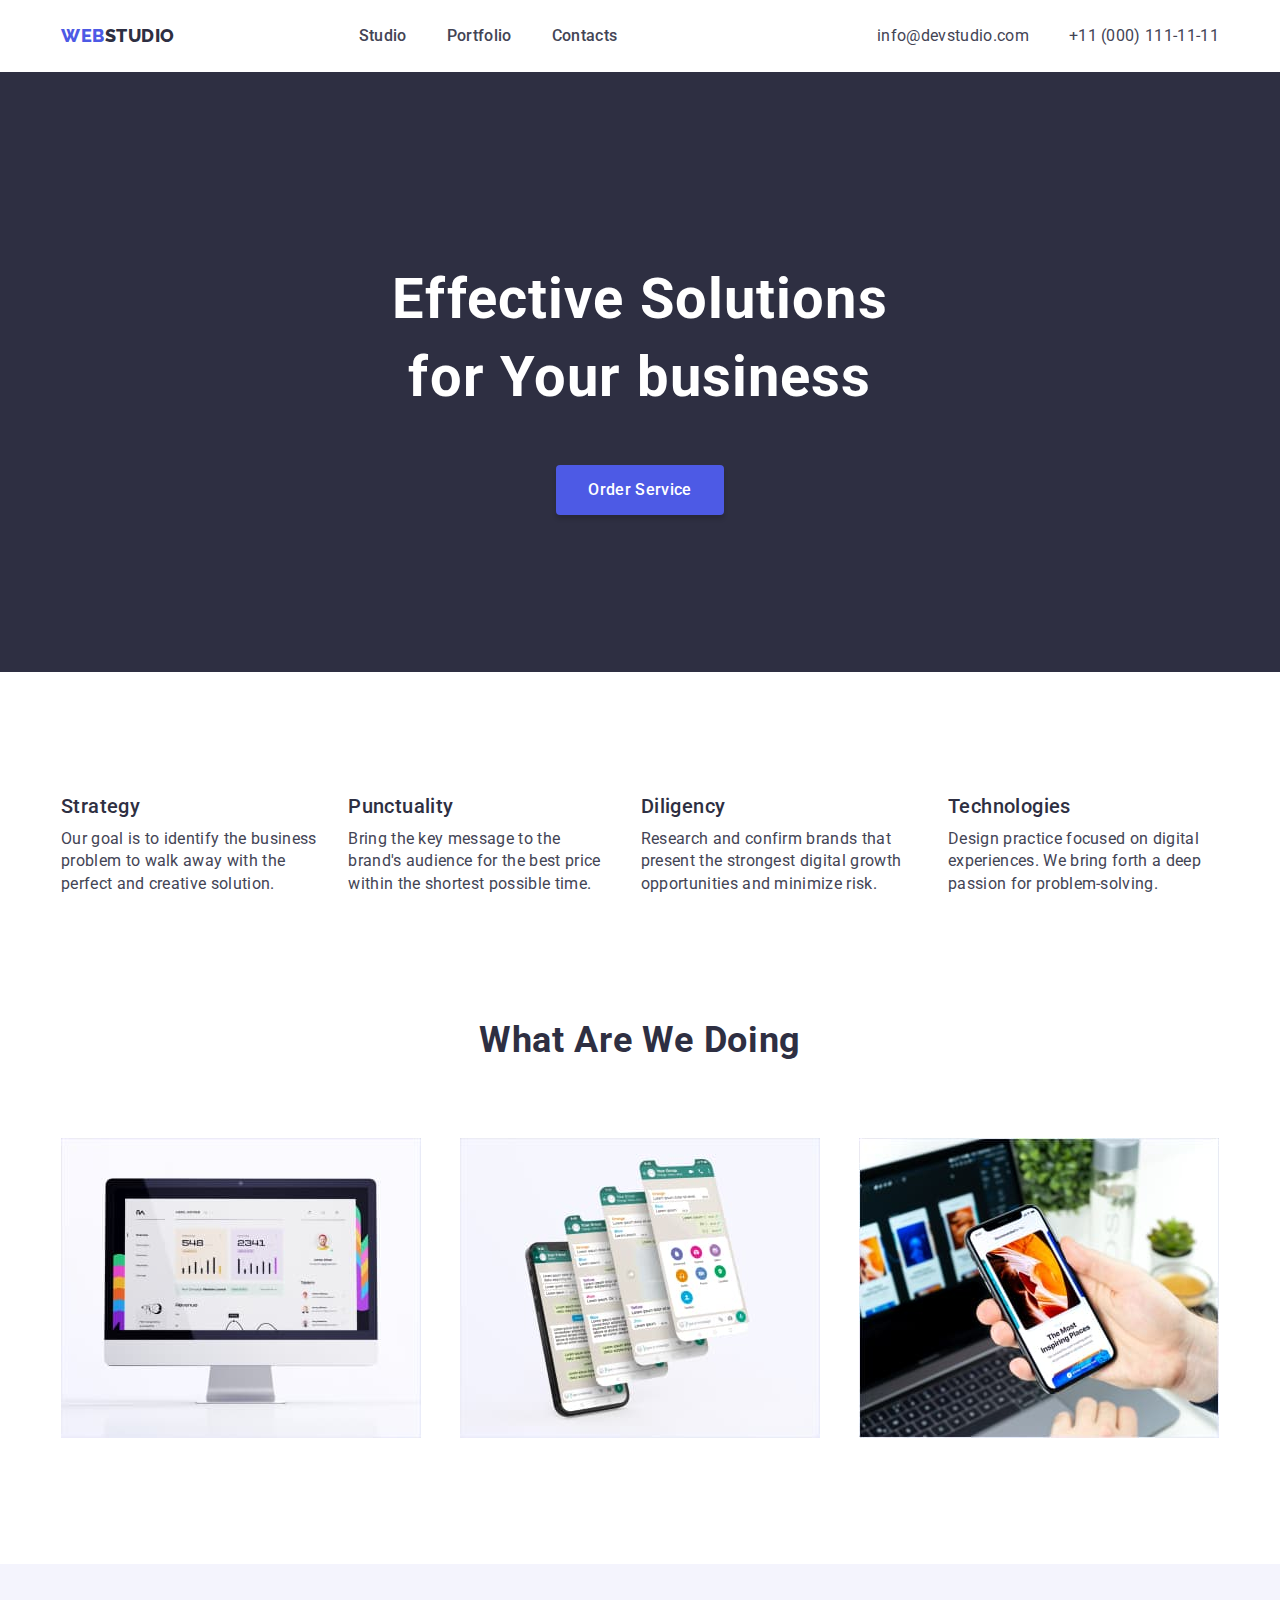
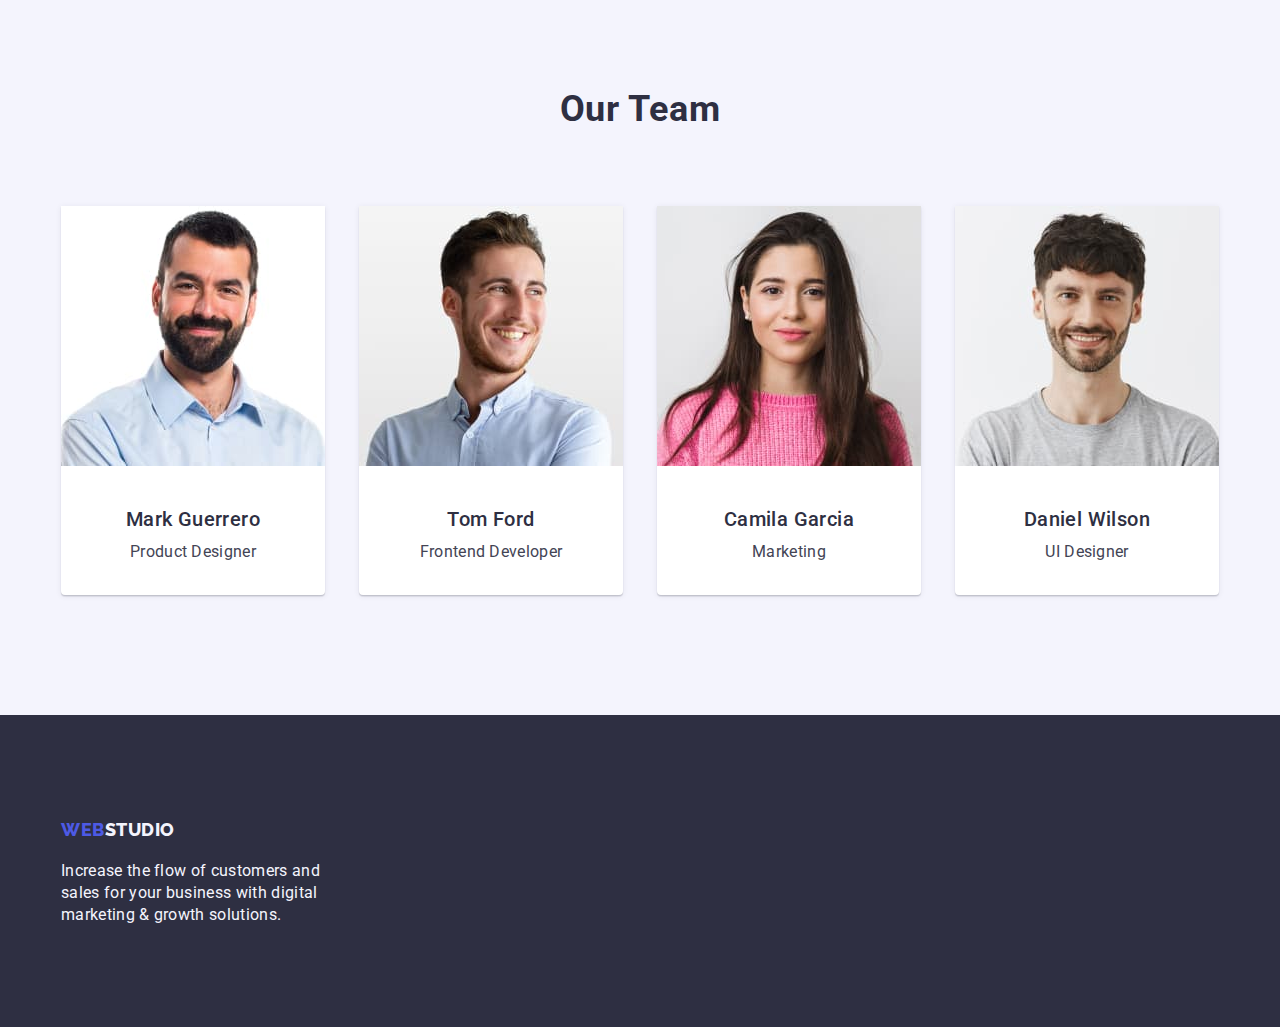
==== commit c14ad552: "update section3 footer" ====
--- a/index.html
+++ b/index.html
@@ -19,18 +19,18 @@
 	<body>
 		<header>
 			<div class="container">
-				<div class="header-system">
+				<div class="header_system">
 					<!--header - logo-->
 					<div>
-						<a class="brand-logo" href="./index.html"
-							><span class="brand-logo_blue">WEB</span
-							><span class="brand-logo_black">STUDIO</span>
+						<a class="header_brand-logo" href="./index.html"
+							><span class="header_brand-logo-blue">WEB</span
+							><span class="header_brand-logo-black">STUDIO</span>
 						</a>
 					</div>
 					<!--nawigacja nagłówka-->
-					<div class="header-system_item">
+					<div class="header_structure-item">
 						<nav>
-							<ul class="header-nav">
+							<ul class="header_nav">
 								<li><a href="./index.html">Studio</a></li>
 								<li><a href="./porfolio.html">Portfolio</a></li>
 								<li><a href="./contacts.html">Contacts</a></li>
@@ -41,7 +41,7 @@
 					<!--kontakty w nagłówku-->
 					<div>
 						<address>
-							<ul class="header-contacts">
+							<ul class="header_contacts">
 								<li>
 									<a href="mailto:info@devstudio.com">info@devstudio.com</a>
 								</li>
@@ -55,14 +55,14 @@
 		<main>
 			<!--hero-->
 
-			<section class="hero-background">
+			<section class="hero_background">
 				<div class="container">
 					<h1>
 						Effective Solutions<br />
 						for Your business
 					</h1>
-					<div class="hero-button_position">
-						<button class="hero-button_look" type="button">
+					<div class="hero_button-position">
+						<button class="hero_button-look" type="button">
 							Order Service
 						</button>
 					</div>
@@ -73,31 +73,31 @@
 
 			<section>
 				<div class="container">
-					<ul class="section1-structure">
+					<ul class="section1_structure">
 						<li>
 							<h3>Strategy</h3>
-							<p class="section1-content">
+							<p class="section1_content">
 								Our goal is to identify the business problem to walk away with
 								the perfect and creative solution.
 							</p>
 						</li>
 						<li>
 							<h3>Punctuality</h3>
-							<p class="section1-content">
+							<p class="section1_content">
 								Bring the key message to the brand's audience for the best price
 								within the shortest possible time.
 							</p>
 						</li>
 						<li>
 							<h3>Diligency</h3>
-							<p class="section1-content">
+							<p class="section1_content">
 								Research and confirm brands that present the strongest digital
 								growth opportunities and minimize risk.
 							</p>
 						</li>
 						<li>
 							<h3>Technologies</h3>
-							<p class="section1-content">
+							<p class="section1_content">
 								Design practice focused on digital experiences. We bring forth a
 								deep passion for problem-solving.
 							</p>
@@ -111,7 +111,7 @@
 			<section>
 				<div class="container">
 					<h2>What Are We Doing</h2>
-					<ul class="section2-structure">
+					<ul class="section2_structure">
 						<li>
 							<img
 								src="./images/image-1.jpg"
@@ -193,14 +193,15 @@
 
 		<!--footer - logo-->
 		<footer>
-			<section class="footer-background">
-				<div class="container">
-					<a class="brand-logo" href="./index.html"
-						><span class="brand-logo_blue">WEB</span
-						><span class="brand-logo_white">STUDIO</span>
-					</a>
-
-					<p class="footer-contents">
+			<section class="footer_background">
+				<div class="container">
+					<div class="footer_brand-structure">
+						<a class="footer_brand-logo" href="./index.html"
+							><span class="footer_brand-logo-blue">WEB</span
+							><span class="footer_brand-logo-white">STUDIO</span>
+						</a>
+					</div>
+					<p class="footer_contents">
 						Increase the flow of customers and<br />
 						sales for your business with digital<br />
 						marketing & growth solutions.
--- a/css/styles.css
+++ b/css/styles.css
@@ -78,44 +78,44 @@
 h3 {
 	color: var(--dark);
 	font-weight: 500;
-	font-size: 20;
+	font-size: 20px;
 	line-height: 1, 2;
 	letter-spacing: 0.02em;
 }
 
 /* header - logo */
 
-.brand-logo {
+.header_brand-logo {
 	font-family: Raleway;
 	font-style: normal;
 	font-weight: 800;
-	font-size: 18;
+	font-size: 18px;
 	line-height: 1, 17;
 	letter-spacing: 0.03em;
 	text-transform: uppercase;
 }
-.brand-logo_blue {
+.header_brand-logo-blue {
 	color: var(--primary-brand);
 }
-.brand-logo_black {
+.header_brand-logo-black {
 	color: var(--dark);
 }
 
 /* nawigacja nagłówka */
 
-.header-system {
+.header_system {
 	display: flex;
 	justify-content: space-between;
 	align-items: center;
 	height: 72px;
 }
-.header-system_item {
+.header_structure-item {
 	padding-right: 76px;
 }
-.header-nav {
-	display: flex;
-	font-weight: 500;
-	font-size: 16;
+.header_nav {
+	display: flex;
+	font-weight: 500;
+	font-size: 16px;
 	line-height: 1, 5;
 	letter-spacing: 0.02em;
 	gap: 40px;
@@ -123,27 +123,27 @@
 
 /* kontakty w nagłówku */
 
-.header-contacts {
+.header_contacts {
 	display: flex;
 	flex-direction: row;
 	gap: 40px;
-	font-size: 16;
+	font-size: 16px;
 	line-height: 1, 5;
 	letter-spacing: 0.02em;
 }
 
 /* hero */
 
-.hero-background {
+.hero_background {
 	background-color: var(--dark);
 	height: 600px;
 }
-.hero-button_position {
+.hero_button-position {
 	display: flex;
 	justify-content: center;
 	padding-top: 48px;
 }
-.hero-button_look {
+.hero_button-look {
 	color: var(--white-background);
 	background-color: var(--primary-brand);
 	font-weight: 500;
@@ -157,23 +157,23 @@
 
 /* Main Page section 1 */
 
-.section1-structure {
+.section1_structure {
 	display: flex;
 	flex-direction: row;
 	justify-content: space-between;
 	padding-top: 120px;
 	gap: 24px;
 }
-.section1-content {
-	color: var(--text);
-	font-size: 16;
+.section1_content {
+	color: var(--text);
+	font-size: 16px;
 	line-height: 1, 5;
 	letter-spacing: 0.02em;
 	padding-top: 8px;
 }
 /* Main Page - section 2 */
 
-.section2-structure {
+.section2_structure {
 	display: flex;
 	flex-direction: row;
 	justify-content: space-between;
@@ -206,7 +206,7 @@
 }
 .section3_item-stand {
 	color: var(--text);
-	font-size: 16;
+	font-size: 16px;
 	line-height: 1, 5;
 	letter-spacing: 0.02em;
 	text-align: center;
@@ -216,17 +216,34 @@
 
 /* footer */
 
-.footer-contents {
+.footer_background {
+	background-color: var(--dark);
+}
+.footer_brand-structure {
+	padding-top: 101.5px;
+}
+.footer_brand-logo {
+	font-family: Raleway;
+	font-style: normal;
+	font-weight: 800;
+	font-size: 18px;
+	line-height: 1, 17;
+	letter-spacing: 0.03em;
+	text-transform: uppercase;
+}
+.footer_brand-logo-blue {
+	color: var(--primary-brand);
+}
+.footer_brand-logo-white {
 	color: var(--light);
-	font-size: 16;
-	line-height: 1, 5;
-	letter-spacing: 0.02em;
-}
-.footer-background {
-	background-color: var(--dark);
-}
-.brand-logo_white {
+}
+.footer_contents {
 	color: var(--light);
+	font-size: 16px;
+	line-height: 1, 5;
+	letter-spacing: 0.02em;
+	padding-top: 17.5px;
+	padding-bottom: 100px;
 }
 
 /* Portfolio */
@@ -236,7 +253,7 @@
 	color: var(--primary-brand);
 	background-color: var(--light);
 	font-weight: 500;
-	font-size: 16;
+	font-size: 16px;
 	line-height: 1, 5;
 	letter-spacing: 4;
 	border: 1px solid var(--accent);
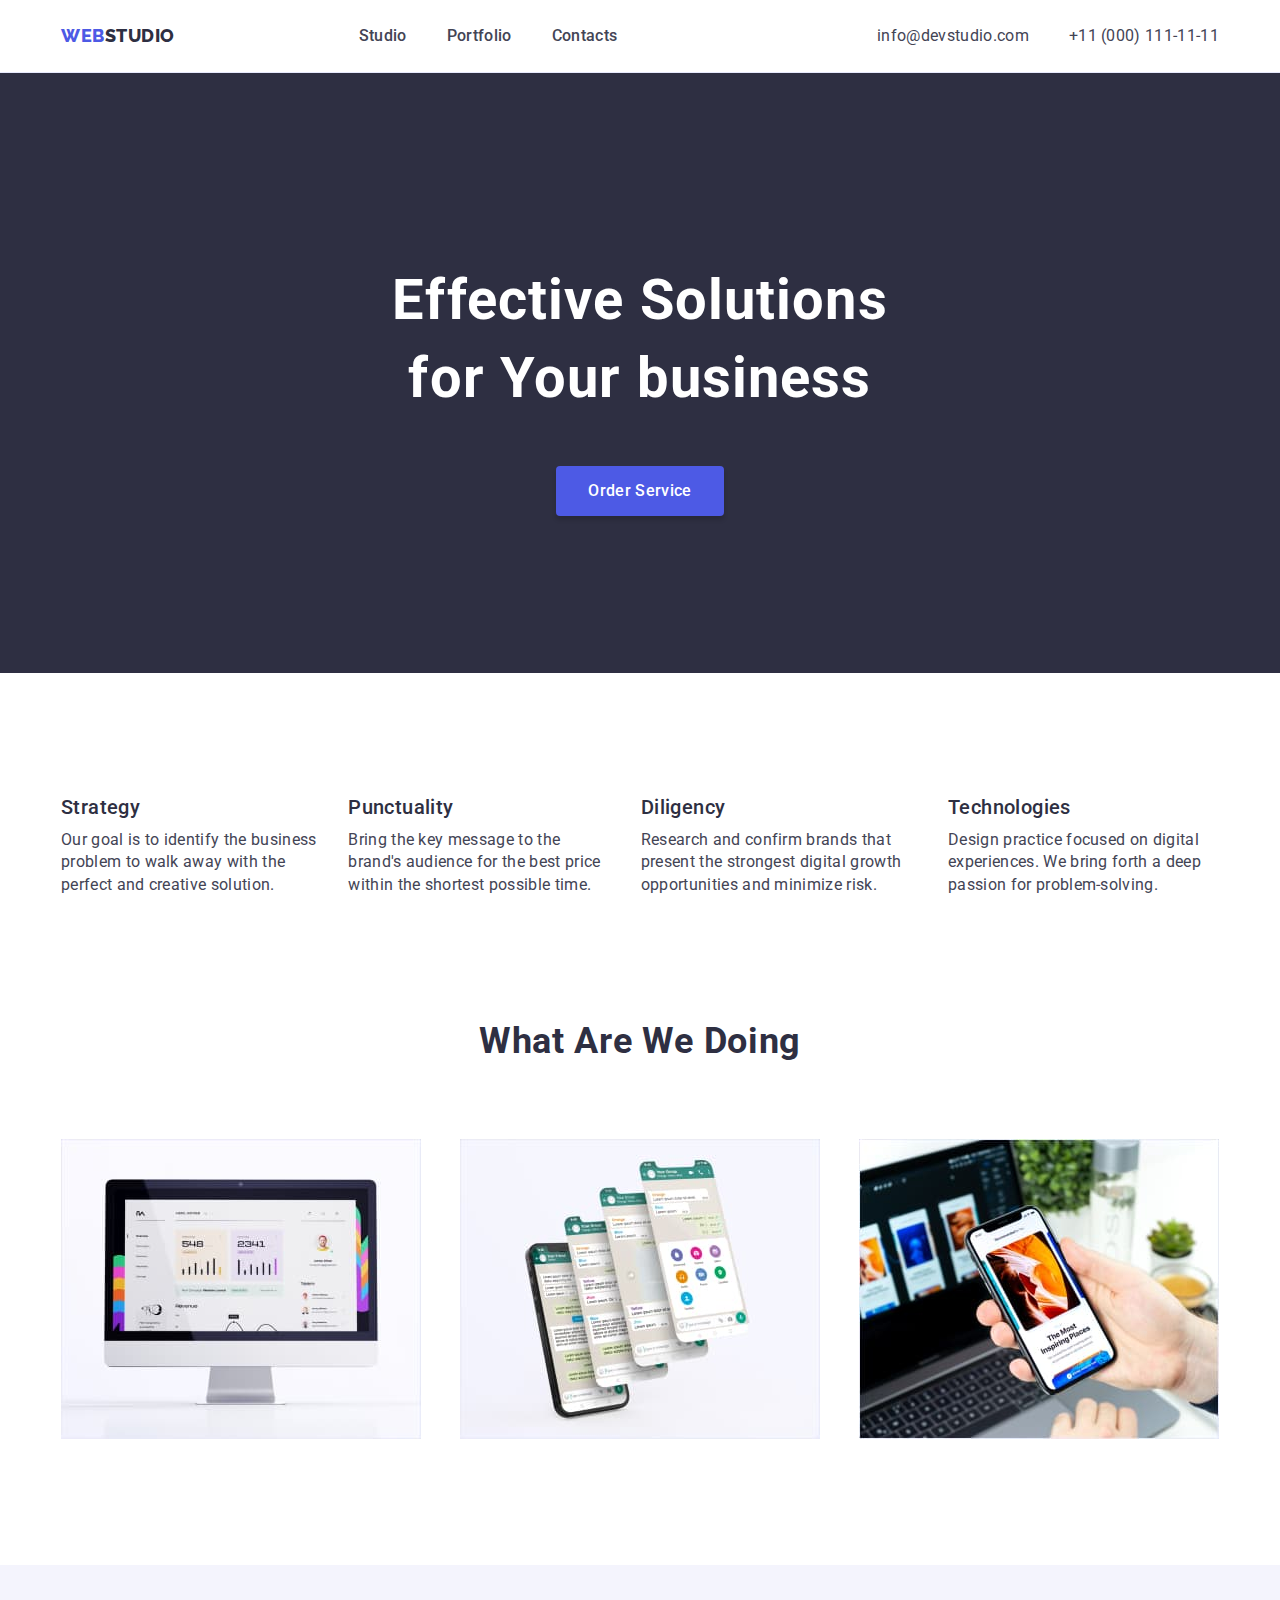
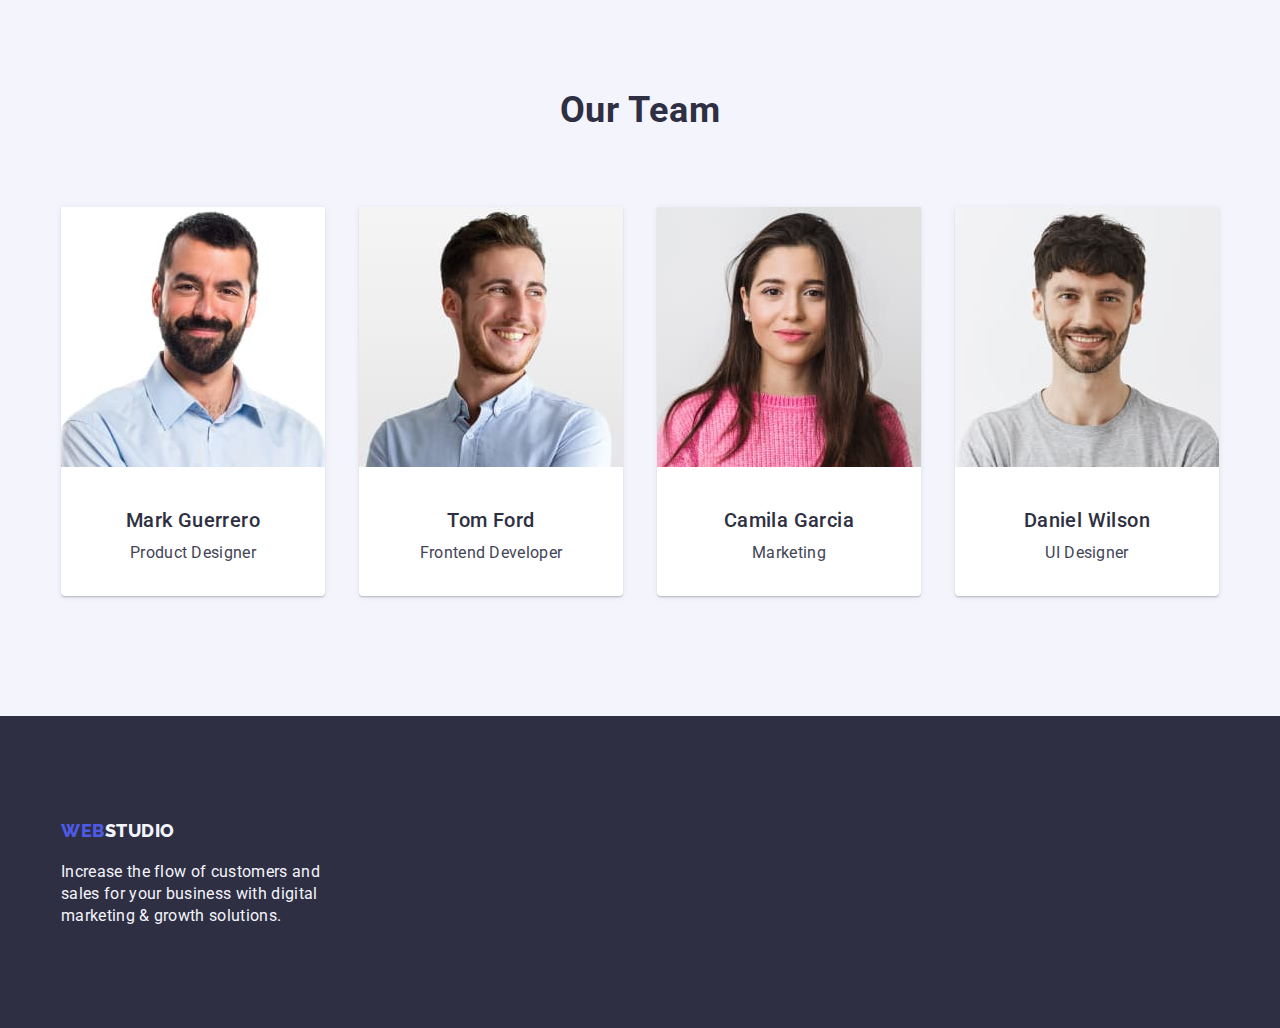
==== commit e8720dea: "update header_border portfolio_list" ====
--- a/index.html
+++ b/index.html
@@ -17,7 +17,7 @@
 		<link rel="stylesheet" href="./css/styles.css" />
 	</head>
 	<body>
-		<header>
+		<header class="header_border">
 			<div class="container">
 				<div class="header_system">
 					<!--header - logo-->
--- a/css/styles.css
+++ b/css/styles.css
@@ -103,6 +103,10 @@
 
 /* nawigacja nagłówka */
 
+.header_border {
+	border-bottom: 1px solid var(--accent);
+}
+
 .header_system {
 	display: flex;
 	justify-content: space-between;
@@ -249,7 +253,18 @@
 /* Portfolio */
 /* Filters*/
 
-.portfolio-list .portfolio-button {
+.portfolio_list {
+	display: flex;
+	flex-direction: row;
+	justify-content: center;
+	gap: 24px;
+	padding-top: 96px;
+}
+.portfolio_button {
+	padding: 12px 24px;
+}
+
+.portfolio_list .portfolio_button {
 	color: var(--primary-brand);
 	background-color: var(--light);
 	font-weight: 500;
@@ -260,8 +275,8 @@
 	border-radius: 4px;
 }
 
-.portfolio-list .portfolio-button:hover,
-.portfolio-list .portfolio-button:focus {
+.portfolio_list .portfolio_button:hover,
+.portfolio_list .portfolio_button:focus {
 	color: var(--white-background);
 	background-color: var(--pressed-state);
 	box-shadow: 0px 2px 2px 0px rgba(0, 0, 0, 0.12),
